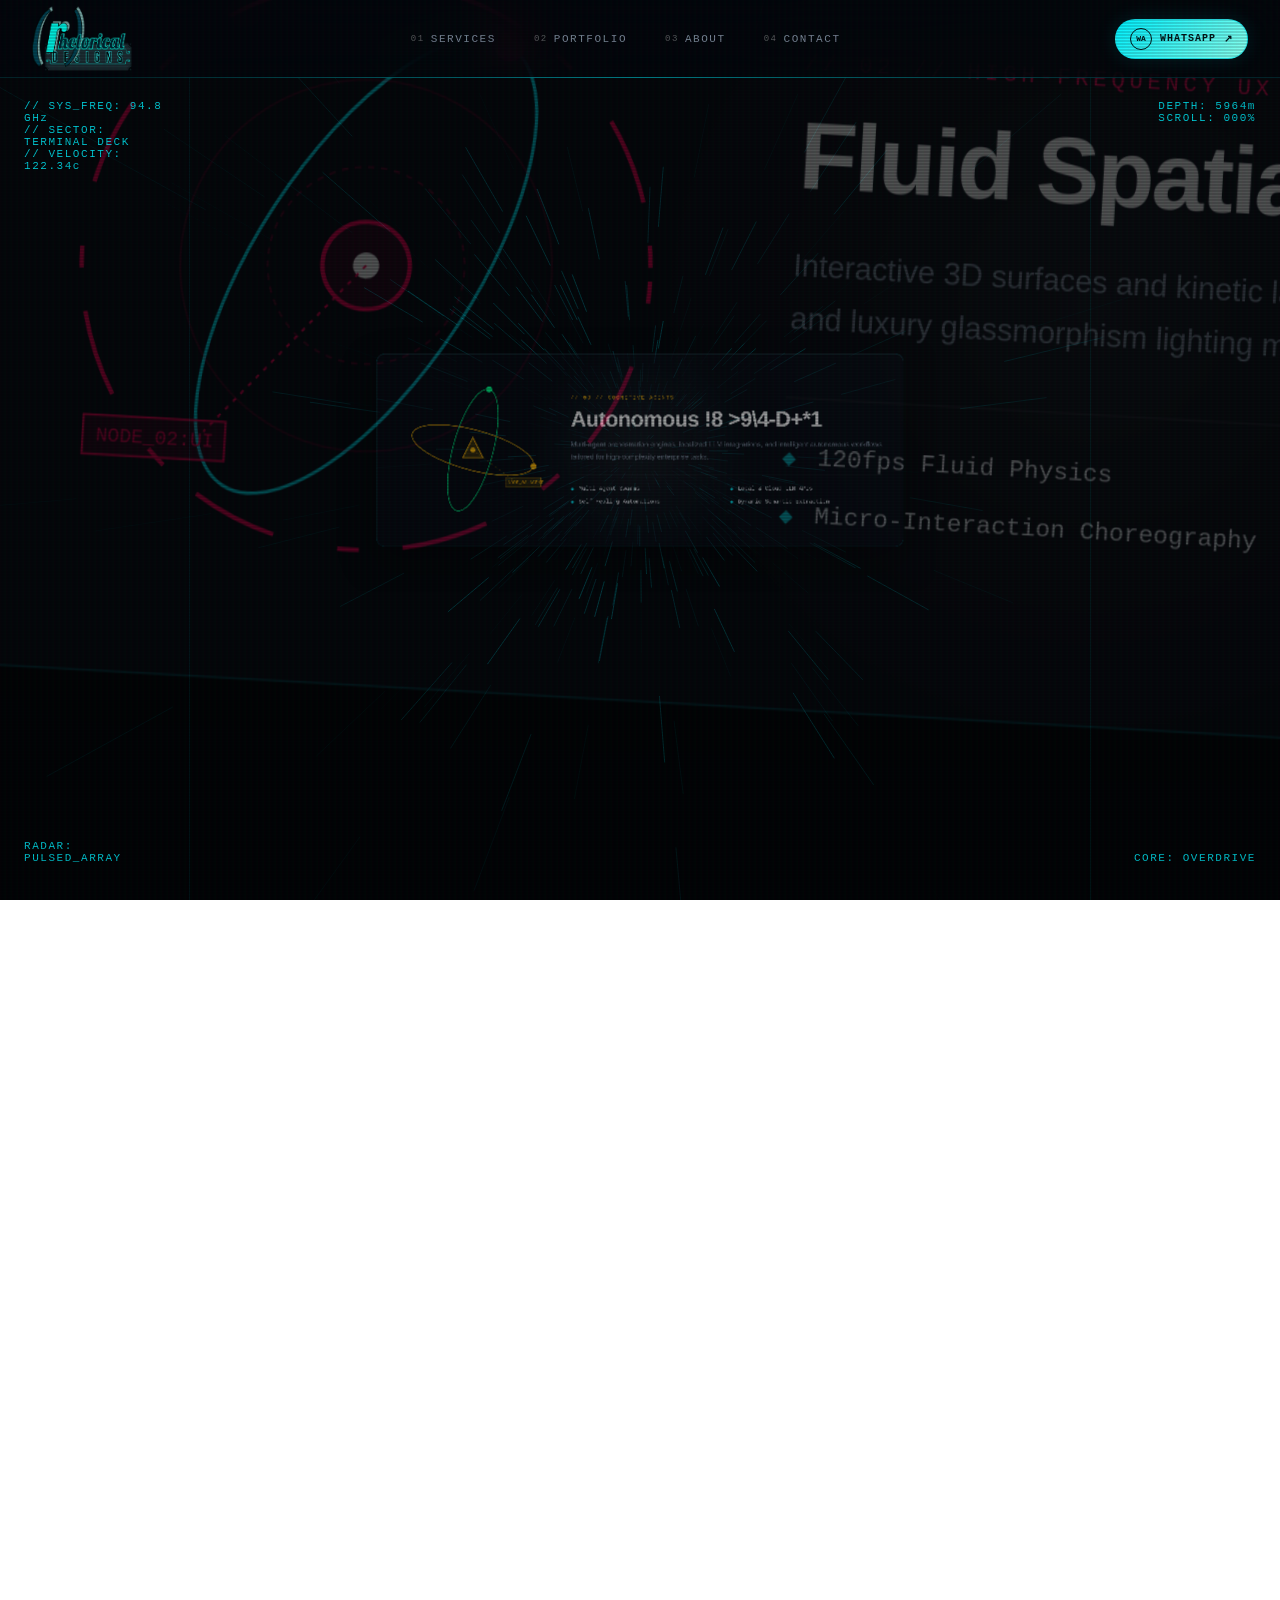
==== index.html @ ebaabe8a "Add files via upload" ====
<!DOCTYPE html>
<html lang="en">
<head>
  <meta charset="UTF-8">
  <meta name="viewport" content="width=device-width, initial-scale=1.0">
  <title>RHETORICAL DESIGNS // WEB DESIGN & DEVELOPMENT</title>
  <style>
    :root {
      --bg-light: #ffffff;
      --bg-dark: #020307;
      --card-bg: rgba(6, 9, 18, 0.78);
      --border-sheen: rgba(0, 240, 255, 0.25);
      --accent-cyan: #00f0ff;
      --accent-amber: #ffb703;
      --accent-magenta: #ff0055;
      --accent-green: #00ff88;
      --accent-gold: #e5c07b;
      --accent-teal: #00e5c9;
      --accent-orange: #ff7700;
      --text-main: #f3f6fc;
      --text-muted: #7e8c9f;
      --font-mono: "SFMono-Regular", Consolas, "Liberation Mono", Menlo, monospace;
      --font-sans: -apple-system, BlinkMacSystemFont, "Segoe UI", Roboto, sans-serif;
    }

    * {
      box-sizing: border-box;
      margin: 0;
      padding: 0;
      cursor: none;
    }

    body {
      background-color: var(--bg-light);
      color: var(--text-main);
      font-family: var(--font-sans);
      overflow-x: hidden;
      height: 1600vh;
    }

    /* Ambient Luxury CRT Scanline & Grain Overlay */
    .scanlines {
      position: fixed;
      inset: 0;
      background: linear-gradient(rgba(18, 16, 16, 0) 50%, rgba(0, 0, 0, 0.25) 50%), linear-gradient(90deg, rgba(255, 0, 0, 0.03), rgba(0, 255, 0, 0.01), rgba(0, 255, 0, 0.03));
      background-size: 100% 3px, 6px 100%;
      pointer-events: none;
      z-index: 999;
      opacity: 0.6;
    }

    /* Interactive Luxury HUD Cursor */
    #cursor-reticle {
      position: fixed;
      top: 0;
      left: 0;
      width: 36px;
      height: 36px;
      border: 1px solid var(--accent-cyan);
      border-radius: 50%;
      pointer-events: none;
      z-index: 10000;
      transform: translate(-50%, -50%);
      transition: width 0.2s, height 0.2s, border-color 0.2s, opacity 0.3s, background-color 0.2s;
      mix-blend-mode: difference;
      display: flex;
      align-items: center;
      justify-content: center;
      opacity: 0;
    }

    #cursor-reticle.active { opacity: 1; }
    #cursor-reticle.hover-link {
      width: 52px;
      height: 52px;
      border-color: var(--accent-teal);
      background-color: rgba(0, 240, 255, 0.12);
    }

    #cursor-dot {
      width: 4px;
      height: 4px;
      background: #fff;
      border-radius: 50%;
    }

    #cursor-coords {
      position: absolute;
      left: 45px;
      top: -5px;
      font-family: var(--font-mono);
      font-size: 9px;
      letter-spacing: 0.1em;
      color: var(--accent-cyan);
      white-space: nowrap;
    }

    /* ====================================================
       PERSISTENT TOP LUXURY MENU BAR
       ==================================================== */
    .persistent-navbar {
      position: fixed;
      top: 0;
      left: 0;
      width: 100%;
      height: 64px;
      padding: 0 32px;
      display: flex;
      align-items: center;
      justify-content: space-between;
      z-index: 950;
      background: rgba(4, 7, 14, 0.7);
      backdrop-filter: blur(20px);
      -webkit-backdrop-filter: blur(20px);
      border-bottom: 1px solid rgba(0, 240, 255, 0.15);
      transition: background 0.4s, border-color 0.4s;
    }

    .persistent-navbar::before {
      content: "";
      position: absolute;
      bottom: -1px;
      left: 10%;
      right: 10%;
      height: 1px;
      background: linear-gradient(90deg, transparent, rgba(0, 240, 255, 0.5), transparent);
    }

    /* Nav Brand / Logo */
    .nav-left {
      display: flex;
      align-items: center;
      gap: 16px;
    }

    .nav-logo {
      display: flex;
      align-items: center;
      gap: 8px;
      text-decoration: none;
      color: #fff;
      font-family: var(--font-mono);
      font-size: 13px;
      font-weight: 800;
      letter-spacing: 0.15em;
    }

    .nav-logo-icon {
      color: var(--accent-cyan);
      font-size: 15px;
    }

    .nav-status-badge {
      font-family: var(--font-mono);
      font-size: 10px;
      color: var(--accent-green);
      letter-spacing: 0.12em;
      padding: 3px 8px;
      background: rgba(0, 255, 136, 0.08);
      border: 1px solid rgba(0, 255, 136, 0.25);
      border-radius: 4px;
    }

    /* Nav Center Links */
    .nav-center {
      display: flex;
      align-items: center;
      gap: 8px;
    }

    .nav-link {
      text-decoration: none;
      font-family: var(--font-mono);
      font-size: 11px;
      letter-spacing: 0.14em;
      color: var(--text-muted);
      padding: 6px 14px;
      border-radius: 20px;
      border: 1px solid transparent;
      transition: all 0.25s ease;
      display: flex;
      align-items: center;
      gap: 6px;
      cursor: pointer !important;
    }

    .nav-link span {
      font-size: 9px;
      color: rgba(255, 255, 255, 0.35);
      transition: color 0.25s;
    }

    .nav-link:hover {
      color: #fff;
      border-color: rgba(0, 240, 255, 0.3);
      background: rgba(0, 240, 255, 0.06);
      box-shadow: 0 0 15px rgba(0, 240, 255, 0.15);
    }

    .nav-link:hover span {
      color: var(--accent-cyan);
    }

    /* Special Nav Highlights */
    .nav-link-teal {
      color: var(--accent-teal);
      border-color: rgba(0, 229, 201, 0.25);
      background: rgba(0, 229, 201, 0.05);
    }

    .nav-link-teal:hover {
      color: #fff;
      border-color: var(--accent-teal);
      background: rgba(0, 229, 201, 0.15);
      box-shadow: 0 0 15px rgba(0, 229, 201, 0.3);
    }

    .nav-link-orange {
      color: var(--accent-orange);
      border-color: rgba(255, 119, 0, 0.25);
      background: rgba(255, 119, 0, 0.05);
    }

    .nav-link-orange:hover {
      color: #fff;
      border-color: var(--accent-orange);
      background: rgba(255, 119, 0, 0.15);
      box-shadow: 0 0 15px rgba(255, 119, 0, 0.3);
    }

    /* Nav Right (Header Actions) */
    .nav-right {
      display: flex;
      align-items: center;
      gap: 16px;
    }

    /* Fixed Telemetry HUD Readout Bars */
    .telemetry-bar {
      position: fixed;
      top: 64px; /* Sits cleanly below persistent header */
      bottom: 0;
      width: 190px;
      padding: 36px 24px;
      display: flex;
      flex-direction: column;
      justify-content: space-between;
      font-family: var(--font-mono);
      font-size: 11px;
      color: var(--accent-cyan);
      letter-spacing: 0.14em;
      pointer-events: none;
      z-index: 900;
      opacity: 0;
      transition: opacity 0.8s cubic-bezier(0.16, 1, 0.3, 1);
    }

    .telemetry-bar.visible { opacity: 0.85; }
    .telemetry-left { left: 0; border-right: 1px solid rgba(0, 240, 255, 0.08); }
    .telemetry-right { right: 0; border-left: 1px solid rgba(0, 240, 255, 0.08); text-align: right; }

    /* 3D Perspective Viewport */
    .viewport {
      position: fixed;
      top: 0;
      left: 0;
      width: 100vw;
      height: 100vh;
      perspective: 1100px;
      overflow: hidden;
    }

    #bg-canvas {
      position: absolute;
      inset: 0;
      width: 100%;
      height: 100%;
      z-index: 0;
      pointer-events: none;
    }

    .scene {
      position: absolute;
      width: 100%;
      height: 100%;
      transform-style: preserve-3d;
      will-change: transform;
      z-index: 1;
    }

    .layer {
      position: absolute;
      top: 50%;
      left: 50%;
      width: 90%;
      max-width: 1120px;
      backface-visibility: hidden;
      will-change: transform, opacity;
      transition: opacity 0.2s linear;
      transform-style: preserve-3d;
    }

    /* --- LAYER 1: Singularity Intro --- */
    .layer-1-container {
      display: flex;
      flex-direction: column;
      justify-content: center;
      align-items: center;
      text-align: center;
      color: #06080e;
      position: relative;
    }

    .initial-black-dot {
      width: 36px;
      height: 36px;
      background-color: #000000;
      border-radius: 50%;
      will-change: transform;
      pointer-events: none;
      margin: 28px 0;
      box-shadow: 0 0 35px rgba(0, 0, 0, 0.35);
    }

    .scroll-hint {
      font-family: var(--font-mono);
      font-size: 11px;
      letter-spacing: 0.2em;
      color: #666;
      text-transform: uppercase;
      animation: pulse-glow 2s infinite;
    }

    @keyframes pulse-glow {
      0%, 100% { opacity: 0.4; transform: translateY(0); }
      50% { opacity: 1; transform: translateY(4px); }
    }

    /* --- LAYER 2: OPEN CENTERED GLITCH LAYOUT --- */
    .layer-2-center {
      text-align: center;
      display: flex;
      flex-direction: column;
      align-items: center;
      justify-content: center;
      width: 100%;
      max-width: 960px;
      margin: 0 auto;
      position: relative;
    }

    .layer-2-center .service-meta {
      font-weight: 800;
      letter-spacing: 0.25em;
      margin-bottom: 18px;
    }

    .glitch-heading {
      position: relative;
      font-size: clamp(38px, 6.2vw, 84px);
      font-weight: 900;
      line-height: 1.05;
      letter-spacing: -0.03em;
      color: #ffffff;
      text-transform: uppercase;
      margin-bottom: 22px;
      display: inline-block;
      text-shadow: 0 0 30px rgba(255, 0, 85, 0.5);
    }

    .glitch-heading::before,
    .glitch-heading::after {
      content: attr(data-text);
      position: absolute;
      top: 0;
      left: 0;
      width: 100%;
      height: 100%;
      clip-path: polygon(0 0, 100% 0, 100% 100%, 0 100%);
      pointer-events: none;
    }

    .glitch-heading::before {
      left: 2px;
      text-shadow: -2px 0 var(--accent-magenta);
      animation: glitch-anim-1 2.2s infinite linear alternate-reverse;
      opacity: 0.9;
    }

    .glitch-heading::after {
      left: -2px;
      text-shadow: 2px 0 var(--accent-cyan);
      animation: glitch-anim-2 2.8s infinite linear alternate-reverse;
      opacity: 0.9;
    }

    @keyframes glitch-anim-1 {
      0% { clip-path: inset(20% 0 60% 0); transform: translate(-3px, -1px); }
      10% { clip-path: inset(80% 0 5% 0); transform: translate(3px, 1px); }
      20% { clip-path: inset(10% 0 70% 0); transform: translate(-2px, 2px); }
      30% { clip-path: inset(50% 0 20% 0); transform: translate(1px, -2px); }
      40% { clip-path: inset(15% 0 60% 0); transform: translate(-3px, 1px); }
      50% { clip-path: inset(70% 0 10% 0); transform: translate(3px, -1px); }
      60% { clip-path: inset(30% 0 45% 0); transform: translate(-1px, 2px); }
      70% { clip-path: inset(5% 0 85% 0); transform: translate(2px, -2px); }
      80% { clip-path: inset(65% 0 15% 0); transform: translate(-2px, 1px); }
      90% { clip-path: inset(40% 0 35% 0); transform: translate(1px, -1px); }
      100% { clip-path: inset(25% 0 55% 0); transform: translate(0, 0); }
    }

    @keyframes glitch-anim-2 {
      0% { clip-path: inset(15% 0 65% 0); transform: translate(3px, 1px); }
      10% { clip-path: inset(45% 0 30% 0); transform: translate(-3px, -1px); }
      20% { clip-path: inset(75% 0 10% 0); transform: translate(2px, -2px); }
      30% { clip-path: inset(10% 0 80% 0); transform: translate(-1px, 2px); }
      40% { clip-path: inset(60% 0 25% 0); transform: translate(3px, -1px); }
      50% { clip-path: inset(35% 0 40% 0); transform: translate(-2px, 1px); }
      60% { clip-path: inset(80% 0 5% 0); transform: translate(1px, -2px); }
      70% { clip-path: inset(20% 0 60% 0); transform: translate(-3px, 2px); }
      80% { clip-path: inset(50% 0 20% 0); transform: translate(2px, -1px); }
      90% { clip-path: inset(5% 0 75% 0); transform: translate(-1px, 1px); }
      100% { clip-path: inset(30% 0 50% 0); transform: translate(0, 0); }
    }

    .layer-2-center .service-desc {
      font-size: 18px;
      line-height: 1.7;
      max-width: 660px;
      margin: 0 auto;
      color: #b0c0d8;
    }

    /* --- Standard 3D Specular Interactive Cards --- */
    .card-box, .horizon-wrapper {
      background: var(--card-bg);
      border: 1px solid var(--border-sheen);
      border-radius: 18px;
      backdrop-filter: blur(24px);
      box-shadow: 0 30px 80px rgba(0, 0, 0, 0.85), inset 0 1px 1px rgba(255, 255, 255, 0.15);
      position: relative;
      overflow: hidden;
      transform-style: preserve-3d;
      transition: transform 0.15s ease-out, border-color 0.3s;
    }

    .card-box {
      padding: 44px;
      display: grid;
      grid-template-columns: 320px 1fr;
      gap: 48px;
      align-items: center;
    }

    .specular-sheen {
      position: absolute;
      inset: 0;
      pointer-events: none;
      background: radial-gradient(circle 350px at var(--mouse-x, 50%) var(--mouse-y, 50%), rgba(255, 255, 255, 0.08), transparent 70%);
      opacity: 0.9;
    }

    .card-box::before {
      content: "";
      position: absolute;
      top: -1px; left: 50px; right: 50px; height: 1px;
      background: linear-gradient(90deg, transparent, var(--accent-cyan), transparent);
    }

    .service-meta {
      font-family: var(--font-mono);
      font-size: 11px;
      color: var(--accent-cyan);
      letter-spacing: 0.2em;
      text-transform: uppercase;
      margin-bottom: 14px;
      display: flex;
      align-items: center;
      gap: 8px;
    }

    .service-title {
      font-size: clamp(28px, 4.2vw, 46px);
      font-weight: 800;
      line-height: 1.1;
      letter-spacing: -0.025em;
      margin-bottom: 16px;
      color: #fff;
    }

    .service-desc {
      font-size: 15px;
      line-height: 1.7;
      color: var(--text-muted);
      margin-bottom: 26px;
    }

    .feature-list {
      display: grid;
      grid-template-columns: repeat(2, 1fr);
      gap: 14px;
      margin-top: 18px;
      padding-top: 22px;
      border-top: 1px solid rgba(255, 255, 255, 0.08);
    }

    .feature-item {
      font-family: var(--font-mono);
      font-size: 12px;
      color: var(--text-main);
      display: flex;
      align-items: center;
      gap: 10px;
    }

    .feature-item::before {
      content: "◆";
      color: var(--accent-cyan);
      font-size: 9px;
    }

    .horizon-wrapper {
      padding: 50px;
      display: flex;
      flex-direction: column;
      gap: 24px;
      text-align: center;
    }

    .horizon-bar-line {
      border-top: 1px solid rgba(255, 255, 255, 0.08);
      border-bottom: 1px solid rgba(255, 255, 255, 0.08);
      padding: 14px 0;
      display: flex;
      justify-content: space-between;
      font-family: var(--font-mono);
      font-size: 11px;
      color: var(--text-muted);
      letter-spacing: 0.14em;
    }

    /* --- LAYER 8: INTERACTIVE MENU DIRECTORY DECK --- */
    .menu-deck {
      display: flex;
      flex-direction: column;
      gap: 24px;
      width: 100%;
      position: relative;
    }

    .menu-deck-header {
      display: flex;
      justify-content: space-between;
      align-items: center;
      padding-bottom: 16px;
      border-bottom: 1px solid rgba(0, 240, 255, 0.15);
      font-family: var(--font-mono);
      font-size: 12px;
      letter-spacing: 0.2em;
    }

    .menu-grid-standard {
      display: grid;
      grid-template-columns: repeat(4, minmax(0, 1fr));
      gap: 20px;
    }

    .home-footer {
      border-top: 1px solid rgba(0, 240, 255, 0.18);
      padding-top: 22px;
      display: grid;
      grid-template-columns: 1fr 1.5fr 1fr;
      gap: 20px;
      align-items: center;
      font-family: var(--font-mono);
      font-size: 10px;
      letter-spacing: 0.1em;
      color: var(--text-muted);
    }

    .home-footer-brand { color: #fff; font-weight: 700; }
    .home-footer-links { display: flex; flex-wrap: wrap; justify-content: center; gap: 14px; }
    .home-footer a { color: var(--accent-cyan); text-decoration: none; }
    .home-footer a:hover { color: #fff; }
    .home-footer-contact { text-align: right; line-height: 1.8; }

    .menu-card {
      text-decoration: none;
      display: flex;
      flex-direction: column;
      justify-content: space-between;
      padding: 28px 24px;
      border-radius: 14px;
      position: relative;
      overflow: hidden;
      backdrop-filter: blur(20px);
      transition: all 0.28s cubic-bezier(0.16, 1, 0.3, 1);
      cursor: pointer !important;
    }

    .menu-card-normal {
      background: rgba(8, 12, 22, 0.85);
      border: 1px solid rgba(0, 240, 255, 0.2);
      box-shadow: 0 12px 35px rgba(0, 0, 0, 0.6), inset 0 0 15px rgba(0, 240, 255, 0.03);
    }

    .menu-card-normal:hover {
      border-color: var(--accent-cyan);
      box-shadow: 0 16px 45px rgba(0, 240, 255, 0.25), inset 0 0 25px rgba(0, 240, 255, 0.1);
      transform: translateY(-5px);
    }

    .menu-card-normal:hover .menu-title {
      color: var(--accent-cyan);
      text-shadow: 0 0 16px var(--accent-cyan);
    }

    .menu-top-meta {
      display: flex;
      justify-content: space-between;
      align-items: center;
      margin-bottom: 20px;
      font-family: var(--font-mono);
      font-size: 10px;
      letter-spacing: 0.16em;
      color: var(--text-muted);
    }

    .menu-title {
      font-size: clamp(22px, 2.5vw, 30px);
      font-weight: 800;
      letter-spacing: -0.02em;
      color: #ffffff;
      margin-bottom: 8px;
      transition: color 0.25s, text-shadow 0.25s;
    }

    .menu-desc {
      font-size: 13px;
      line-height: 1.5;
      color: var(--text-muted);
      margin-bottom: 18px;
    }

    .menu-footer {
      display: flex;
      justify-content: space-between;
      align-items: center;
      font-family: var(--font-mono);
      font-size: 11px;
      letter-spacing: 0.12em;
      padding-top: 14px;
      border-top: 1px solid rgba(255, 255, 255, 0.08);
    }

    .menu-arrow {
      font-size: 16px;
      transition: transform 0.25s ease;
    }

    .menu-card:hover .menu-arrow { transform: translateX(5px); }

    /* ----------------------------------------------------
       ANIMATED TELEMETRY VECTOR HUDS
       ---------------------------------------------------- */
    .hud-container {
      width: 100%;
      aspect-ratio: 1;
      position: relative;
      display: flex;
      justify-content: center;
      align-items: center;
    }

    .hud-svg { width: 100%; height: 100%; overflow: visible; }

    @keyframes orbit-spin-cw { 0% { transform: rotate(0deg); } 100% { transform: rotate(360deg); } }
    @keyframes orbit-spin-ccw { 0% { transform: rotate(0deg); } 100% { transform: rotate(-360deg); } }
    @keyframes core-pulse { 0%, 100% { transform: scale(1); opacity: 0.85; } 50% { transform: scale(1.15); opacity: 1; } }
    @keyframes signal-ping { 0% { r: 12px; opacity: 1; } 100% { r: 130px; opacity: 0; } }

    .orbit-cw { animation: orbit-spin-cw 24s linear infinite; transform-origin: 150px 150px; }
    .orbit-cw-fast { animation: orbit-spin-cw 10s linear infinite; transform-origin: 150px 150px; }
    .orbit-ccw { animation: orbit-spin-ccw 32s linear infinite; transform-origin: 150px 150px; }
    .pulse-node { animation: core-pulse 2.5s ease-in-out infinite; transform-origin: 150px 150px; }
    .ping-wave { animation: signal-ping 3s cubic-bezier(0, 0.2, 0.8, 1) infinite; transform-origin: 150px 150px; }

    @media (max-width: 960px) {
      .persistent-navbar { height: auto; min-height: 64px; padding: 10px 16px; flex-wrap: wrap; gap: 8px; }
      .nav-center { display: flex; order: 3; flex: 1 0 100%; justify-content: center; flex-wrap: wrap; gap: 2px; }
      .nav-link { padding: 5px 8px; }
      .nav-status-badge { display: none; }
      .card-box { grid-template-columns: 1fr; gap: 24px; padding: 28px; }
      .hud-container { max-width: 220px; margin: 0 auto; }
      .telemetry-bar { display: none; }
      .feature-list { grid-template-columns: 1fr; }
      .menu-grid-standard { grid-template-columns: repeat(2, minmax(0, 1fr)); }
      .home-footer { grid-template-columns: 1fr; text-align: center; }
      .home-footer-links { justify-content: center; }
      .home-footer-contact { text-align: center; }
      .nav-right { display: none; }
      #cursor-reticle { display: none; }
      * { cursor: auto; }
    }
    @media (max-width: 640px) {
      .menu-grid-standard { grid-template-columns: 1fr; }
      .home-footer-links {
        flex-wrap: nowrap;
        gap: 6px;
        font-size: 8px;
        letter-spacing: 0.06em;
        white-space: nowrap;
      }
    }
  </style>
  <link rel="stylesheet" href="site-header.css">
  <script src="site-header.js" defer></script>
</head>
<body>

  <div class="scanlines"></div>

  <!-- Persistent Luxury Aerospace Top Menu Bar -->
  <header class="persistent-navbar" id="top-navbar">
    <div class="nav-left">
      <a href="index.html" class="nav-logo">
        <img class="nav-logo-image" src="rhetorical-designs-logo.png" alt="Rhetorical Designs">
      </a>
    </div>

    <button class="mobile-menu-toggle" type="button" data-mobile-menu-toggle aria-controls="primary-navigation" aria-expanded="false" aria-label="Open navigation menu">
      <span></span>
      <span></span>
      <span></span>
    </button>

    <nav class="nav-center" id="primary-navigation" aria-label="Main navigation">
      <a href="services.html" class="nav-link"><span>01</span>SERVICES</a>
      <a href="portfolio.html" class="nav-link"><span>02</span>PORTFOLIO</a>
      <a href="about.html" class="nav-link"><span>03</span>ABOUT</a>
      <a href="contact.html" class="nav-link"><span>04</span>CONTACT</a>
    </nav>

    <div class="nav-right">
      <a class="whatsapp-cta" href="https://wa.me/27632280179" aria-label="Chat with Rhetorical Designs on WhatsApp">
        <span class="whatsapp-cta-mark" aria-hidden="true">WA</span>
        <span>WHATSAPP</span>
        <span aria-hidden="true">↗</span>
      </a>
    </div>
  </header>

  <!-- Interactive Precision Cursor -->
  <div id="cursor-reticle">
    <div id="cursor-dot"></div>
    <div id="cursor-coords">X:0000 Y:0000</div>
  </div>

  <!-- Telemetry HUD Sidebars -->
  <div class="telemetry-bar telemetry-left" id="telemetry-left">
    <div>// SYS_FREQ: 94.8 GHz</div>
    <div>// SECTOR: TERMINAL DECK</div>
    <div id="warp-factor">// VELOCITY: 0.00c</div>
    <div style="margin-top: auto;">RADAR: PULSED_ARRAY</div>
  </div>

  <div class="telemetry-bar telemetry-right" id="telemetry-right">
    <div id="depth-readout">DEPTH: 0000m</div>
    <div id="scroll-pct">SCROLL: 000%</div>
    <div style="margin-top: auto;" id="core-status">CORE: INERT</div>
  </div>

  <div class="viewport">
    <canvas id="bg-canvas"></canvas>

    <div class="scene" id="scene">

      <!-- LAYER 1 (Z = 0): Singularity Intro -->
      <div class="layer" data-z="0" data-veer-x="-700" data-veer-y="-300" data-veer-r="-10">
        <div class="layer-1-container">
          <span class="service-meta" style="color: var(--accent-gold);">// DIGITAL DESIGN & WEB DEVELOPMENT</span>
          <h1 class="service-title decrypt-title" style="color:#0a0d14; font-size: clamp(34px, 5.5vw, 68px);">
            RHETORICAL DESIGNS
          </h1>
          <p style="max-width: 580px; font-size: 17px; font-weight: 500; line-height: 1.6; color: #2d3748;">
            Websites and digital experiences designed to make ambitious ideas clear, useful, and memorable.
          </p>
          <div class="initial-black-dot" id="dot"></div>
          <div class="scroll-hint">[ SCROLL DOWN TO INITIALIZE WARP ]</div>
        </div>
      </div>

      <!-- LAYER 2 (Z = -1800): Open Centered Glitch Layout -->
      <div class="layer" data-z="-1800" data-veer-x="750" data-veer-y="300" data-veer-r="8">
        <div class="layer-2-center">
          <span class="service-meta" style="color: var(--accent-magenta);">// LAYER 02 // CONTAINMENT DISSOLUTION</span>
          <h2 class="glitch-heading decrypt-title" data-text="EVENT HORIZON BREACHED">
            EVENT HORIZON BREACHED
          </h2>
          <p class="service-desc">
            Containment failsafe destroyed. Local space-time has sheared into deep-space vector corridors. Telemetry arrays online.
          </p>
        </div>
      </div>

      <!-- LAYER 3 (Z = -3600): Service 01 -->
      <div class="layer" data-z="-3600" data-veer-x="-950" data-veer-y="350" data-veer-r="-14">
        <div class="card-box card-tilt">
          <div class="specular-sheen"></div>
          <div class="hud-container">
            <svg class="hud-svg" viewBox="0 0 300 300">
              <circle class="ping-wave" cx="150" cy="150" r="20" fill="none" stroke="var(--accent-cyan)" stroke-width="1.5"/>
              <circle cx="150" cy="150" r="130" fill="none" stroke="rgba(0, 240, 255, 0.12)" stroke-width="1"/>
              <circle cx="150" cy="150" r="95" fill="none" stroke="rgba(0, 240, 255, 0.18)" stroke-width="1" stroke-dasharray="4 6"/>
              
              <g class="orbit-cw">
                <ellipse cx="150" cy="150" rx="125" ry="45" fill="none" stroke="var(--accent-cyan)" stroke-width="1.5" transform="rotate(-30 150 150)"/>
                <g transform="rotate(-30 150 150)">
                  <circle cx="275" cy="150" r="6" fill="var(--accent-cyan)"/>
                  <circle cx="275" cy="150" r="12" fill="none" stroke="var(--accent-cyan)" stroke-width="1"/>
                </g>
              </g>

              <g class="orbit-ccw">
                <ellipse cx="150" cy="150" rx="115" ry="35" fill="none" stroke="rgba(255, 183, 3, 0.4)" stroke-width="1" stroke-dasharray="8 8" transform="rotate(45 150 150)"/>
                <g transform="rotate(45 150 150)">
                  <circle cx="35" cy="150" r="5" fill="var(--accent-amber)"/>
                </g>
              </g>

              <g class="pulse-node">
                <circle cx="150" cy="150" r="26" fill="rgba(0, 240, 255, 0.08)" stroke="var(--accent-cyan)" stroke-width="1.5"/>
                <circle cx="150" cy="150" r="10" fill="var(--accent-cyan)"/>
              </g>

              <line x1="150" y1="150" x2="220" y2="80" stroke="var(--accent-cyan)" stroke-width="1" stroke-dasharray="2 3"/>
              <rect x="210" y="65" width="65" height="18" fill="rgba(0, 240, 255, 0.15)" stroke="var(--accent-cyan)" stroke-width="1"/>
              <text x="216" y="77" fill="var(--accent-cyan)" font-family="monospace" font-size="9">NODE_01:WEB</text>
            </svg>
          </div>

          <div>
            <span class="service-meta">// 01 // BESPOKE ARCHITECTURE</span>
            <h2 class="service-title decrypt-title">Zero-Bloat Web Systems</h2>
            <p class="service-desc">
              High-velocity, hyper-optimized web engines engineered without monolithic framework drag. Built for max performance, sub-second loads, and cosmic scale.
            </p>
            <div class="feature-list">
              <div class="feature-item">Sub-100ms Core Vitals</div>
              <div class="feature-item">Clean Modular Code</div>
              <div class="feature-item">Custom Frontend Engines</div>
              <div class="feature-item">SEO & Microdata Optimized</div>
            </div>
          </div>
        </div>
      </div>

      <!-- LAYER 4 (Z = -5400): Service 02 -->
      <div class="layer" data-z="-5400" data-veer-x="950" data-veer-y="-300" data-veer-r="14">
        <div class="card-box card-tilt">
          <div class="specular-sheen"></div>
          <div class="hud-container">
            <svg class="hud-svg" viewBox="0 0 300 300">
              <g class="orbit-cw-fast">
                <circle cx="150" cy="150" r="130" fill="none" stroke="var(--accent-magenta)" stroke-width="2" stroke-dasharray="10 30 40 20"/>
              </g>

              <g class="orbit-ccw">
                <ellipse cx="150" cy="150" rx="120" ry="50" fill="none" stroke="var(--accent-cyan)" stroke-width="1.5" transform="rotate(-60 150 150)"/>
                <g transform="rotate(-60 150 150)">
                  <circle cx="270" cy="150" r="7" fill="var(--accent-magenta)"/>
                </g>
              </g>

              <circle cx="150" cy="150" r="85" fill="none" stroke="rgba(255, 0, 85, 0.2)" stroke-width="1"/>
              <circle cx="150" cy="150" r="45" fill="none" stroke="rgba(255, 0, 85, 0.3)" stroke-width="1" stroke-dasharray="3 3"/>

              <g class="pulse-node">
                <circle cx="150" cy="150" r="20" fill="rgba(255, 0, 85, 0.15)" stroke="var(--accent-magenta)" stroke-width="2"/>
                <circle cx="150" cy="150" r="6" fill="#fff"/>
              </g>

              <line x1="150" y1="150" x2="80" y2="230" stroke="var(--accent-magenta)" stroke-width="1" stroke-dasharray="2 3"/>
              <rect x="25" y="225" width="65" height="18" fill="rgba(255, 0, 85, 0.15)" stroke="var(--accent-magenta)" stroke-width="1"/>
              <text x="31" y="237" fill="var(--accent-magenta)" font-family="monospace" font-size="9">NODE_02:UI</text>
            </svg>
          </div>

          <div>
            <span class="service-meta" style="color: var(--accent-magenta);">// 02 // HIGH-FREQUENCY UX</span>
            <h2 class="service-title decrypt-title">Fluid Spatial Interfaces</h2>
            <p class="service-desc">
              Interactive 3D surfaces and kinetic layouts engineered with 120fps physics, GPU matrix transforms, and luxury glassmorphism lighting models.
            </p>
            <div class="feature-list">
              <div class="feature-item">120fps Fluid Physics</div>
              <div class="feature-item">Spatial Canvas FX</div>
              <div class="feature-item">Micro-Interaction Choreography</div>
              <div class="feature-item">Adaptive Dynamic HUDs</div>
            </div>
          </div>
        </div>
      </div>

      <!-- LAYER 5 (Z = -7200): Service 03 -->
      <div class="layer" data-z="-7200" data-veer-x="-900" data-veer-y="320" data-veer-r="-12">
        <div class="card-box card-tilt">
          <div class="specular-sheen"></div>
          <div class="hud-container">
            <svg class="hud-svg" viewBox="0 0 300 300">
              <g class="orbit-cw">
                <ellipse cx="150" cy="150" rx="125" ry="40" fill="none" stroke="var(--accent-amber)" stroke-width="1.5" transform="rotate(15 150 150)"/>
                <g transform="rotate(15 150 150)">
                  <circle cx="275" cy="150" r="6" fill="var(--accent-amber)"/>
                </g>
              </g>

              <g class="orbit-ccw">
                <ellipse cx="150" cy="150" rx="125" ry="40" fill="none" stroke="var(--accent-green)" stroke-width="1.5" transform="rotate(-75 150 150)"/>
                <g transform="rotate(-75 150 150)">
                  <circle cx="275" cy="150" r="6" fill="var(--accent-green)"/>
                </g>
              </g>

              <g class="pulse-node">
                <polygon points="150,125 170,165 130,165" fill="rgba(255, 183, 3, 0.2)" stroke="var(--accent-amber)" stroke-width="2"/>
                <circle cx="150" cy="150" r="5" fill="var(--accent-amber)"/>
              </g>

              <line x1="150" y1="150" x2="230" y2="210" stroke="var(--accent-amber)" stroke-width="1" stroke-dasharray="2 3"/>
              <rect x="215" y="205" width="70" height="18" fill="rgba(255, 183, 3, 0.15)" stroke="var(--accent-amber)" stroke-width="1"/>
              <text x="220" y="217" fill="var(--accent-amber)" font-family="monospace" font-size="9">NODE_03:AGENT</text>
            </svg>
          </div>

          <div>
            <span class="service-meta" style="color: var(--accent-amber);">// 03 // COGNITIVE AGENTS</span>
            <h2 class="service-title decrypt-title">Autonomous AI Pipelines</h2>
            <p class="service-desc">
              Multi-agent orchestration engines, localized LLM integrations, and intelligent autonomous workflows tailored for high-complexity enterprise tasks.
            </p>
            <div class="feature-list">
              <div class="feature-item">Multi-Agent Swarms</div>
              <div class="feature-item">Local & Cloud LLM APIs</div>
              <div class="feature-item">Self-Healing Automations</div>
              <div class="feature-item">Dynamic Semantic Extraction</div>
            </div>
          </div>
        </div>
      </div>

      <!-- LAYER 6 (Z = -9000): Service 04 -->
      <div class="layer" data-z="-9000" data-veer-x="900" data-veer-y="300" data-veer-r="12">
        <div class="card-box card-tilt">
          <div class="specular-sheen"></div>
          <div class="hud-container">
            <svg class="hud-svg" viewBox="0 0 300 300">
              <g class="orbit-cw-fast">
                <circle cx="150" cy="150" r="135" fill="none" stroke="var(--accent-green)" stroke-width="1.5" stroke-dasharray="20 10 5 10"/>
                <circle cx="285" cy="150" r="5" fill="var(--accent-green)"/>
              </g>

              <g class="orbit-ccw">
                <ellipse cx="150" cy="150" rx="100" ry="100" fill="none" stroke="rgba(0, 255, 136, 0.25)" stroke-width="1"/>
                <circle cx="150" cy="50" r="6" fill="var(--accent-green)"/>
              </g>

              <g class="pulse-node">
                <rect x="130" y="130" width="40" height="40" fill="rgba(0, 255, 136, 0.12)" stroke="var(--accent-green)" stroke-width="2"/>
                <circle cx="150" cy="150" r="6" fill="var(--accent-green)"/>
              </g>

              <line x1="150" y1="150" x2="70" y2="80" stroke="var(--accent-green)" stroke-width="1" stroke-dasharray="2 3"/>
              <rect x="15" y="65" width="70" height="18" fill="rgba(0, 255, 136, 0.15)" stroke="var(--accent-green)" stroke-width="1"/>
              <text x="21" y="77" fill="var(--accent-green)" font-family="monospace" font-size="9">NODE_04:INFRA</text>
            </svg>
          </div>

          <div>
            <span class="service-meta" style="color: var(--accent-green);">// 04 // CLOUD ORCHESTRATION</span>
            <h2 class="service-title decrypt-title">Hardened Infrastructure</h2>
            <p class="service-desc">
              High-throughput virtual cloud topologies, SSH reverse tunneling, and edge-distributed infrastructure engineered to host high-uptime AI swarms.
            </p>
            <div class="feature-list">
              <div class="feature-item">Hardened Cloud Hubs</div>
              <div class="feature-item">Secure Reverse Proxies</div>
              <div class="feature-item">Continuous Deployment</div>
              <div class="feature-item">Sub-10ms Global Routing</div>
            </div>
          </div>
        </div>
      </div>

      <!-- LAYER 7 (Z = -10800): Command Console Dock -->
      <div class="layer" data-z="-10800" data-veer-x="0" data-veer-y="-600" data-veer-r="0">
        <div class="horizon-wrapper card-tilt">
          <div class="specular-sheen"></div>
          <div class="horizon-bar-line">
            <span>[ LAYER 07 // QUANTUM TERMINAL ]</span>
            <span style="color: var(--accent-green);">STABILIZATION CONFIRMED</span>
          </div>
          <h1 class="service-title decrypt-title" style="font-size: clamp(34px, 5.5vw, 68px);">
            GRAVITY WELL SECURED
          </h1>
          <p class="service-desc" style="max-width: 680px; margin: 0 auto;">
            You have navigated the deep telemetry matrix. Continue scrolling to engage the primary command navigation terminal.
          </p>
          <div class="horizon-bar-line" style="justify-content: center; margin-top: 8px;">
            <span style="color: var(--accent-cyan);">▼ SCROLL TO DEPLOY NAVIGATION MATRIX ▼</span>
          </div>
        </div>
      </div>

      <!-- LAYER 8 (Z = -12600): INTERACTIVE MENU DIRECTORY DECK -->
      <div class="layer" data-z="-12600" data-veer-x="0" data-veer-y="0" data-veer-r="0">
        <div class="menu-deck">
          
          <div class="menu-deck-header">
            <span style="color: var(--accent-cyan);">// [ LAYER 08 ] NAVIGATION DIRECTORY</span>
            <span style="color: var(--accent-gold);">SYSTEM STATUS: ONLINE</span>
          </div>

          <div class="menu-grid-standard">
            <a href="services.html" class="menu-card menu-card-normal nav-item">
              <div>
                <div class="menu-top-meta">
                  <span>CAPABILITIES</span>
                  <span style="color: var(--accent-cyan);">[ 01 ]</span>
                </div>
                <h3 class="menu-title">Services</h3>
                <p class="menu-desc">Explore full-stack engineering, spatial interfaces, and agentic solutions.</p>
              </div>
              <div class="menu-footer">
                <span style="color: var(--accent-cyan);">ACCESS SERVICES</span>
                <span class="menu-arrow" style="color: var(--accent-cyan);">→</span>
              </div>
            </a>

            <a href="portfolio.html" class="menu-card menu-card-normal nav-item">
              <div>
                <div class="menu-top-meta">
                  <span>SHOWCASE</span>
                  <span style="color: var(--accent-cyan);">[ 02 ]</span>
                </div>
                <h3 class="menu-title">Portfolio</h3>
                <p class="menu-desc">View selected websites, 3D experiences, digital products, and automation tools.</p>
              </div>
              <div class="menu-footer">
                <span style="color: var(--accent-cyan);">VIEW PORTFOLIO</span>
                <span class="menu-arrow" style="color: var(--accent-cyan);">→</span>
              </div>
            </a>

            <a href="about.html" class="menu-card menu-card-normal nav-item">
              <div>
                <div class="menu-top-meta">
                  <span>MANIFESTO</span>
                  <span style="color: var(--accent-cyan);">[ 03 ]</span>
                </div>
                <h3 class="menu-title">About</h3>
                <p class="menu-desc">Discover the philosophy, engineering discipline, and creative approach.</p>
              </div>
              <div class="menu-footer">
                <span style="color: var(--accent-cyan);">READ ABOUT</span>
                <span class="menu-arrow" style="color: var(--accent-cyan);">→</span>
              </div>
            </a>

            <a href="contact.html" class="menu-card menu-card-normal nav-item">
              <div>
                <div class="menu-top-meta">
                  <span>INQUIRIES</span>
                  <span style="color: var(--accent-cyan);">[ 04 ]</span>
                </div>
                <h3 class="menu-title">Contact</h3>
                <p class="menu-desc">Start a conversation about a project, creative partnership, or next step.</p>
              </div>
              <div class="menu-footer">
                <span style="color: var(--accent-cyan);">GET IN TOUCH</span>
                <span class="menu-arrow" style="color: var(--accent-cyan);">→</span>
              </div>
            </a>
          </div>

          <footer class="home-footer">
            <div class="home-footer-brand">RHETORICAL DESIGNS © 2026</div>
            <nav class="home-footer-links" aria-label="Footer navigation">
              <a href="index.html">HOME</a>
              <a href="services.html">SERVICES</a>
              <a href="portfolio.html">PORTFOLIO</a>
              <a href="about.html">ABOUT</a>
              <a href="contact.html">CONTACT</a>
            </nav>
            <div class="home-footer-contact">DUANE STEFFENS<br>EMAIL <a href="mailto:duanesteffens@gmail.com">duanesteffens@gmail.com</a><br>WHATSAPP <a href="https://wa.me/27632280179">063 228 0179</a></div>
          </footer>

        </div>
      </div>

    </div>
  </div>

  <script>
    /* ==========================================================================
       1. TEXT DECRYPTION SCRAMBLE EFFECT
       ========================================================================== */
    const glyphs = 'ABCDEF0123456789!<>-_\\/[]{}—=+*^?#';
    const decryptElements = document.querySelectorAll('.decrypt-title');

    decryptElements.forEach(el => {
      el.dataset.original = el.innerText.trim();
      el.dataset.scrambled = 'false';
    });

    function scrambleText(element) {
      if (element.dataset.scrambled === 'true') return;
      element.dataset.scrambled = 'true';
      const target = element.dataset.original;
      let iteration = 0;
      clearInterval(element.scrambleInterval);

      element.scrambleInterval = setInterval(() => {
        const current = target.split('').map((char, index) => {
          if (index < iteration) return target[index];
          if (char === ' ') return ' ';
          return glyphs[Math.floor(Math.random() * glyphs.length)];
        }).join('');

        element.innerText = current;
        if (element.hasAttribute('data-text')) {
          element.setAttribute('data-text', current);
        }

        if (iteration >= target.length) {
          clearInterval(element.scrambleInterval);
          if (element.hasAttribute('data-text')) {
            element.setAttribute('data-text', target);
          }
        }
        iteration += 1 / 2;
      }, 25);
    }

    function resetScramble(element) {
      element.dataset.scrambled = 'false';
    }

    /* ==========================================================================
       2. 3D GYROSCOPIC TILT & SPECULAR SHEEN ENGINE
       ========================================================================== */
    const tiltCards = document.querySelectorAll('.card-tilt');
    const reticle = document.getElementById('cursor-reticle');
    const coords = document.getElementById('cursor-coords');
    let mouseX = window.innerWidth / 2;
    let mouseY = window.innerHeight / 2;

    window.addEventListener('mousemove', (e) => {
      mouseX = e.clientX;
      mouseY = e.clientY;

      reticle.classList.add('active');
      reticle.style.transform = `translate(${mouseX}px, ${mouseY}px) translate(-50%, -50%)`;
      coords.innerText = `X:${Math.round(mouseX).toString().padStart(4, '0')} Y:${Math.round(mouseY).toString().padStart(4, '0')}`;

      tiltCards.forEach(card => {
        const rect = card.getBoundingClientRect();
        if (rect.top < window.innerHeight && rect.bottom > 0) {
          const cardX = mouseX - rect.left;
          const cardY = mouseY - rect.top;
          const pctX = (cardX / rect.width) * 100;
          const pctY = (cardY / rect.height) * 100;

          card.style.setProperty('--mouse-x', `${pctX}%`);
          card.style.setProperty('--mouse-y', `${pctY}%`);

          const rotX = ((cardY / rect.height) - 0.5) * -12;
          const rotY = ((cardX / rect.width) - 0.5) * 12;
          card.style.transform = `perspective(1000px) rotateX(${rotX}deg) rotateY(${rotY}deg) scale3d(1.02, 1.02, 1.02)`;
        } else {
          card.style.transform = 'perspective(1000px) rotateX(0deg) rotateY(0deg) scale3d(1, 1, 1)';
        }
      });
    });

    document.querySelectorAll('.nav-item, .nav-link, .nav-logo').forEach(item => {
      item.addEventListener('mouseenter', () => {
        reticle.classList.add('hover-link');
      });
      item.addEventListener('mouseleave', () => {
        reticle.classList.remove('hover-link');
      });
    });

    /* ==========================================================================
       3. TOP NAVBAR 3D DEEP-LINKING JUMP CONTROLLER
       ========================================================================== */
    const maxScroll = 13800;

    document.querySelectorAll('.deep-jump').forEach(link => {
      link.addEventListener('click', (e) => {
        e.preventDefault();
        const targetZ = parseFloat(link.getAttribute('data-target-z'));
        const totalScrollable = document.body.scrollHeight - window.innerHeight;
        const targetScrollY = (targetZ / maxScroll) * totalScrollable;

        window.scrollTo({
          top: targetScrollY,
          behavior: 'smooth'
        });
      });
    });

    /* ==========================================================================
       4. HIGH-PERFORMANCE CANVAS WARP & RELATIVISTIC STARFIELD
       ========================================================================== */
    const canvas = document.getElementById('bg-canvas');
    const ctx = canvas.getContext('2d');

    let width, height;
    function resize() {
      width = canvas.width = window.innerWidth;
      height = canvas.height = window.innerHeight;
    }
    window.addEventListener('resize', resize);
    resize();

    const stars = Array.from({ length: 700 }, () => ({
      x: (Math.random() - 0.5) * 3800,
      y: (Math.random() - 0.5) * 3800,
      z: Math.random() * 14000,
      size: Math.random() * 1.5 + 0.4,
      twinkle: Math.random() * Math.PI * 2,
      speed: 0.025 + Math.random() * 0.035
    }));

    const scene = document.getElementById('scene');
    const layers = document.querySelectorAll('.layer');
    const dot = document.getElementById('dot');
    const telLeft = document.getElementById('telemetry-left');
    const telRight = document.getElementById('telemetry-right');
    const depthReadout = document.getElementById('depth-readout');
    const scrollPct = document.getElementById('scroll-pct');
    const warpFactor = document.getElementById('warp-factor');
    const coreStatus = document.getElementById('core-status');

    let smoothCameraZ = 0;
    let lastScrollY = window.scrollY;
    let scrollVelocity = 0;

    function render() {
      const scrollY = window.scrollY;
      const totalScrollable = document.body.scrollHeight - window.innerHeight;
      const targetProgress = Math.min(1, Math.max(0, scrollY / totalScrollable));
      const targetCameraZ = targetProgress * maxScroll;

      smoothCameraZ += (targetCameraZ - smoothCameraZ) * 0.085;

      const deltaScroll = Math.abs(scrollY - lastScrollY);
      scrollVelocity += (deltaScroll - scrollVelocity) * 0.15;
      lastScrollY = scrollY;

      scene.style.transform = `translateZ(${smoothCameraZ}px)`;

      // Black Dot Expands dynamically through Layer 1
      const dotProgress = Math.min(1, Math.max(0, smoothCameraZ / 1400));
      const dotScale = 1 + Math.pow(dotProgress, 3.2) * 220;
      if (dot) {
        dot.style.transform = `scale(${dotScale})`;
      }

      // Smooth background transition: White -> Deep Cosmic Void (#020307)
      const darkFactor = Math.min(1, Math.max(0, (smoothCameraZ - 100) / 900));
      const r = Math.round(255 - darkFactor * (255 - 2));
      const g = Math.round(255 - darkFactor * (255 - 3));
      const b = Math.round(255 - darkFactor * (255 - 7));

      ctx.fillStyle = `rgb(${r}, ${g}, ${b})`;
      ctx.fillRect(0, 0, width, height);

      // Fixed Telemetry HUD Display
      if (darkFactor > 0.4) {
        telLeft.classList.add('visible');
        telRight.classList.add('visible');
      } else {
        telLeft.classList.remove('visible');
        telRight.classList.remove('visible');
      }

      depthReadout.innerText = `DEPTH: ${Math.round(smoothCameraZ)}m`;
      scrollPct.innerText = `SCROLL: ${Math.round(targetProgress * 100).toString().padStart(3, '0')}%`;
      const velocityMach = (0.2 + (scrollVelocity * 0.08)).toFixed(2);
      warpFactor.innerText = `// VELOCITY: ${velocityMach}c`;

      if (smoothCameraZ > 12000) {
        coreStatus.innerText = 'TERMINAL: LOCKED';
        coreStatus.style.color = 'var(--accent-teal)';
      } else if (smoothCameraZ > 1200) {
        coreStatus.innerText = 'CORE: OVERDRIVE';
        coreStatus.style.color = 'var(--accent-cyan)';
      } else {
        coreStatus.innerText = 'CORE: INERT';
        coreStatus.style.color = 'var(--accent-amber)';
      }

      // 3D Spatial Windowing, Veering, and Layer Filtering
      layers.forEach(layer => {
        const baseZ = parseFloat(layer.getAttribute('data-z'));
        const veerX = parseFloat(layer.getAttribute('data-veer-x') || '0');
        const veerY = parseFloat(layer.getAttribute('data-veer-y') || '0');
        const veerR = parseFloat(layer.getAttribute('data-veer-r') || '0');

        const relativeZ = baseZ + smoothCameraZ;

        let offsetX = 0, offsetY = 0, offsetR = 0;

        if (relativeZ > 100) {
          const progress = Math.min(1, (relativeZ - 100) / 900);
          const veerFactor = Math.pow(progress, 2.2);
          offsetX = veerX * veerFactor;
          offsetY = veerY * veerFactor;
          offsetR = veerR * veerFactor;
        }

        layer.style.transform = `translate3d(calc(-50% + ${offsetX}px), calc(-50% + ${offsetY}px), ${baseZ}px) rotateZ(${offsetR}deg)`;

        // Opacity Windowing & Absolute Zero Bleed-Through on White
        let opacity = 0;

        if (baseZ === 0) {
          if (relativeZ > 200) {
            opacity = Math.max(0, 1 - (relativeZ - 200) / 500);
          } else {
            opacity = 1;
          }
        } else if (baseZ === -12600) {
          if (relativeZ > 300) {
            opacity = Math.max(0, 1 - (relativeZ - 300) / 400);
          } else if (relativeZ < -1400) {
            opacity = Math.max(0, 1 - (-1400 - relativeZ) / 700);
          } else {
            opacity = 1;
          }
          opacity *= darkFactor;
        } else {
          if (relativeZ > 250) {
            opacity = Math.max(0, 1 - (relativeZ - 250) / 450);
          } else if (relativeZ < -1100) {
            opacity = Math.max(0, 1 - (-1100 - relativeZ) / 600);
          } else {
            opacity = 1;
          }
          opacity *= darkFactor;
        }

        layer.style.opacity = opacity;
        layer.style.visibility = opacity <= 0.001 ? 'hidden' : 'visible';
        layer.style.pointerEvents = opacity > 0.6 ? 'auto' : 'none';

        // Trigger Text Decryption when in focus
        const decryptTitle = layer.querySelector('.decrypt-title');
        if (decryptTitle && opacity > 0.1) {
          if (Math.abs(relativeZ) < 550) {
            scrambleText(decryptTitle);
          } else if (Math.abs(relativeZ) > 1800) {
            resetScramble(decryptTitle);
          }
        }
      });

      // Relativistic Starfield & Warp Velocity Streaks
      if (darkFactor > 0.05) {
        const fov = 450;
        const warpStretch = Math.min(18, scrollVelocity * 0.45);

        stars.forEach(s => {
          let relZ = (s.z - smoothCameraZ) % 14000;
          if (relZ < 0) relZ += 14000;

          const scale = fov / (relZ + 1);
          const x2d = width / 2 + s.x * scale;
          const y2d = height / 2 + s.y * scale;

          if (x2d >= 0 && x2d <= width && y2d >= 0 && y2d <= height && relZ > 10) {
            s.twinkle += s.speed;
            const alpha = (0.35 + Math.sin(s.twinkle) * 0.35) * Math.sin((relZ / 14000) * Math.PI) * darkFactor;
            
            ctx.fillStyle = `rgba(0, 240, 255, ${alpha})`;
            ctx.strokeStyle = `rgba(0, 240, 255, ${alpha * 0.7})`;

            if (warpStretch > 1.2) {
              const dx = (x2d - width / 2) * (warpStretch * 0.015);
              const dy = (y2d - height / 2) * (warpStretch * 0.015);
              ctx.lineWidth = Math.max(0.6, s.size * scale * 0.5);
              ctx.beginPath();
              ctx.moveTo(x2d, y2d);
              ctx.lineTo(x2d + dx, y2d + dy);
              ctx.stroke();
            } else {
              ctx.beginPath();
              ctx.arc(x2d, y2d, Math.max(0.25, s.size * scale * 0.7), 0, Math.PI * 2);
              ctx.fill();
            }
          }
        });
      }

      requestAnimationFrame(render);
    }

    render();
  </script>
</body>
</html>
---- site-header.css ----
.nav-right {
  display: flex;
  align-items: center;
  gap: 12px;
  flex-shrink: 0;
}

.persistent-navbar {
  height: 78px;
  min-height: 78px;
}

.nav-logo {
  gap: 0;
}

.nav-logo-image {
  display: block;
  width: auto;
  height: 70px;
  object-fit: contain;
}

.mobile-menu-toggle {
  display: none;
  width: 40px;
  height: 40px;
  flex: 0 0 40px;
  align-items: center;
  justify-content: center;
  flex-direction: column;
  gap: 4px;
  border: 1px solid rgba(0, 240, 255, 0.35);
  border-radius: 8px;
  background: rgba(8, 12, 22, 0.8);
  color: var(--accent-cyan);
  cursor: pointer;
  transition: background 0.2s ease, border-color 0.2s ease;
}

.mobile-menu-toggle:hover,
.mobile-menu-toggle[aria-expanded="true"] {
  border-color: var(--accent-cyan);
  background: rgba(0, 240, 255, 0.1);
}

.mobile-menu-toggle:focus-visible {
  outline: 2px solid var(--accent-cyan);
  outline-offset: 3px;
}

.mobile-menu-toggle span {
  width: 18px;
  height: 2px;
  border-radius: 2px;
  background: currentColor;
  transition: transform 0.2s ease, opacity 0.2s ease;
}

.mobile-menu-toggle[aria-expanded="true"] span:first-child {
  transform: translateY(6px) rotate(45deg);
}

.mobile-menu-toggle[aria-expanded="true"] span:nth-child(2) {
  opacity: 0;
}

.mobile-menu-toggle[aria-expanded="true"] span:last-child {
  transform: translateY(-6px) rotate(-45deg);
}

.whatsapp-cta {
  display: inline-flex;
  align-items: center;
  justify-content: center;
  gap: 8px;
  min-height: 40px;
  padding: 0 14px;
  border: 1px solid rgba(0, 240, 255, 0.6);
  border-radius: 999px;
  background: linear-gradient(135deg, var(--accent-cyan), #8affee);
  color: #03151a;
  font: 700 10px var(--font-mono);
  letter-spacing: 0.1em;
  text-decoration: none;
  white-space: nowrap;
  box-shadow: 0 0 22px rgba(0, 240, 255, 0.12);
  transition: background 0.2s ease, color 0.2s ease, border-color 0.2s ease, box-shadow 0.2s ease, transform 0.2s ease;
}

.whatsapp-cta:hover {
  transform: translateY(-1px);
  border-color: #fff;
  background: #fff;
  color: #03151a;
  box-shadow: 0 0 22px rgba(0, 240, 255, 0.24);
}

.whatsapp-cta:focus-visible {
  outline: 2px solid var(--accent-cyan);
  outline-offset: 3px;
}

.whatsapp-cta-mark {
  display: grid;
  width: 22px;
  height: 22px;
  place-items: center;
  border: 1px solid currentColor;
  border-radius: 50%;
  font-size: 8px;
  letter-spacing: 0;
}

@media (max-width: 960px) {
  .persistent-navbar {
    height: auto;
    min-height: 72px;
    gap: 8px;
    padding: 10px 16px;
  }

  .nav-left {
    order: 0;
    min-width: 0;
  }

  .nav-logo {
    gap: 0;
  }

  .nav-logo-image {
    height: 54px;
  }

  .mobile-menu-toggle {
    display: inline-flex;
    order: 1;
  }

  .nav-right {
    display: flex !important;
    order: 2;
    margin-left: 0;
  }

  .nav-center {
    position: static;
    inset: auto;
    transform: none;
    order: 3;
    display: none !important;
    flex: 1 0 100%;
    width: 100%;
    flex-direction: column;
    align-items: stretch;
    gap: 4px;
    margin: 0;
    padding: 8px;
    border: 1px solid rgba(0, 240, 255, 0.18);
    border-radius: 8px;
    background: rgba(4, 7, 14, 0.96);
  }

  .nav-center.is-open {
    display: flex !important;
  }

  .nav-center .nav-link {
    display: flex;
    align-items: center;
    justify-content: space-between;
    width: 100%;
    padding: 10px 12px;
    border-radius: 6px;
  }

  .whatsapp-cta {
    min-height: 36px;
    padding: 0 11px;
    font-size: 9px;
  }
}

@media (max-width: 640px) {
  .persistent-navbar {
    padding: 10px 12px;
  }

  .nav-logo {
    gap: 0;
  }

  .nav-logo-image {
    height: 48px;
  }

  .mobile-menu-toggle {
    width: 34px;
    height: 34px;
    flex-basis: 34px;
  }

  .whatsapp-cta {
    padding-right: 8px;
    padding-left: 8px;
  }

  .whatsapp-cta-mark {
    width: 20px;
    height: 20px;
  }
}
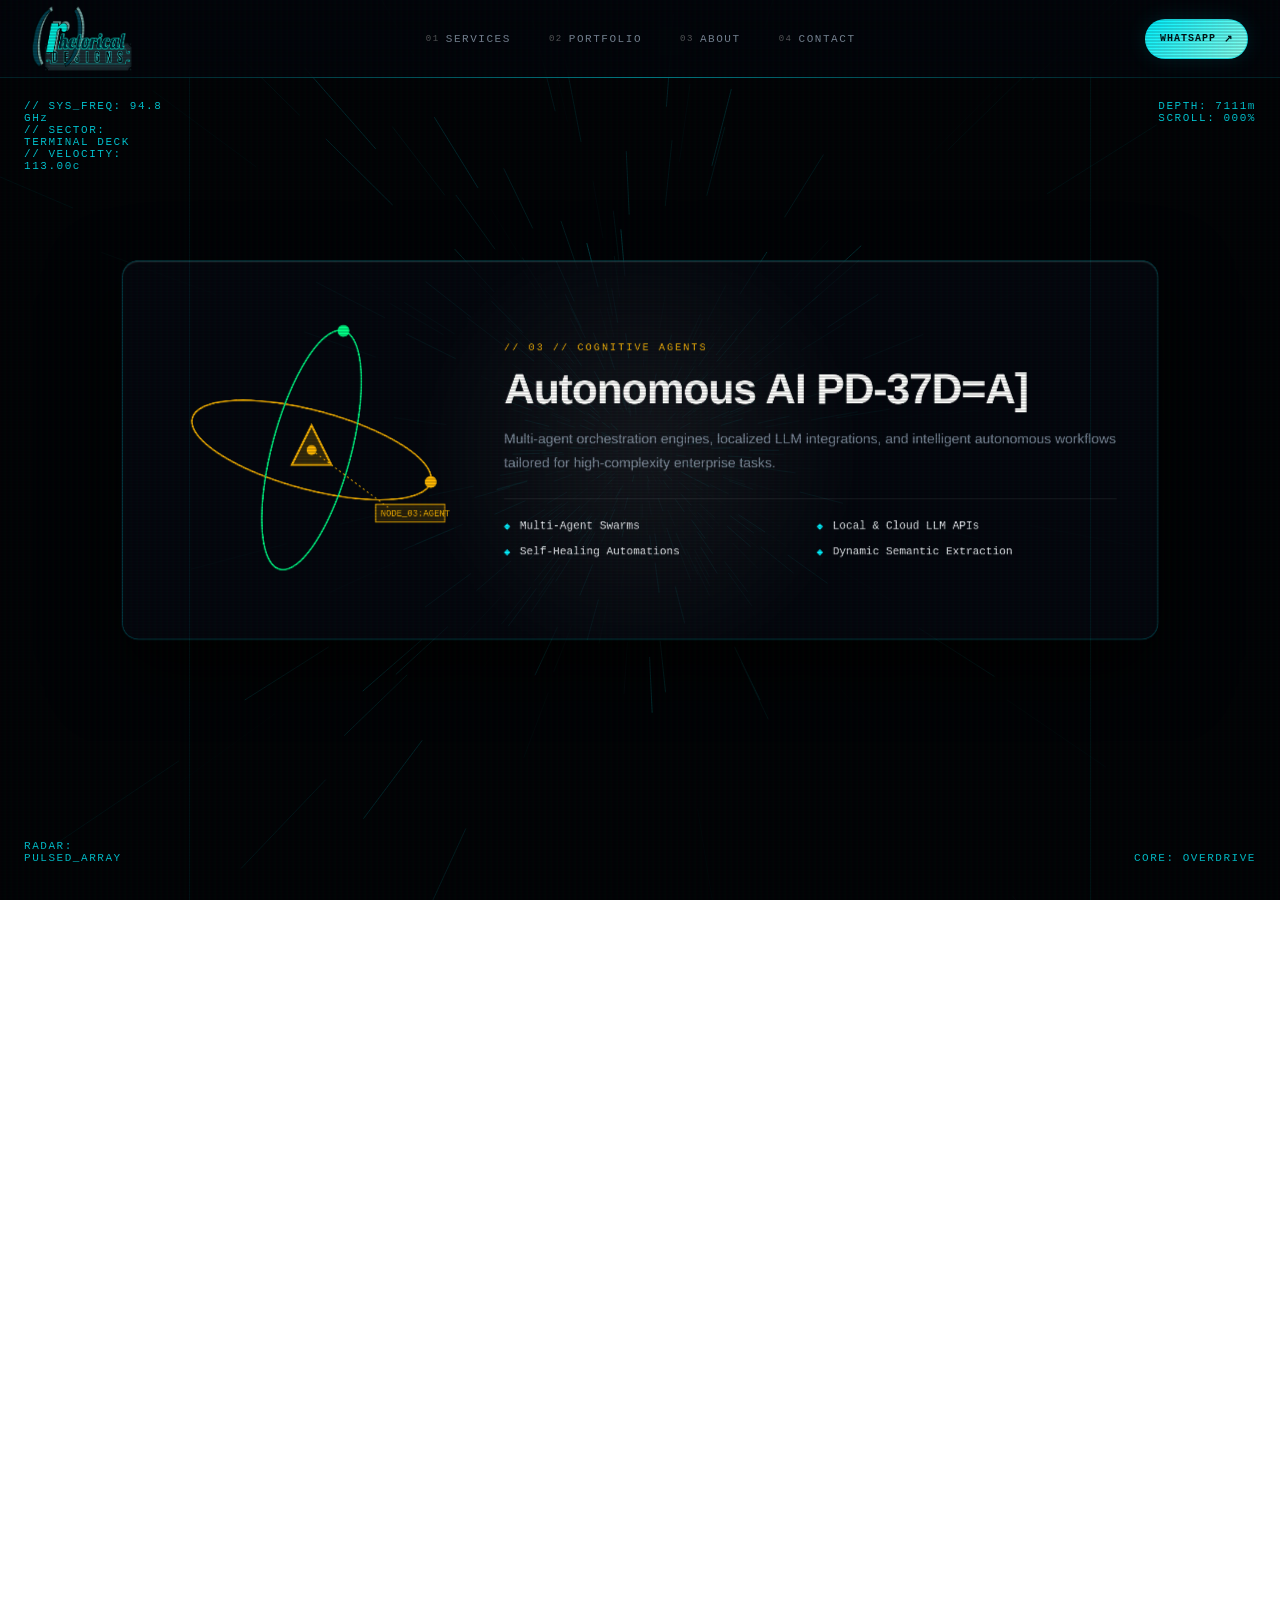
==== commit fc451b9a: "Add files via upload" ====
--- a/index.html
+++ b/index.html
@@ -742,7 +742,6 @@
 
     <div class="nav-right">
       <a class="whatsapp-cta" href="https://wa.me/27632280179" aria-label="Chat with Rhetorical Designs on WhatsApp">
-        <span class="whatsapp-cta-mark" aria-hidden="true">WA</span>
         <span>WHATSAPP</span>
         <span aria-hidden="true">↗</span>
       </a>
--- a/site-header.css
+++ b/site-header.css
@@ -101,19 +101,10 @@
   outline-offset: 3px;
 }
 
-.whatsapp-cta-mark {
-  display: grid;
-  width: 22px;
-  height: 22px;
-  place-items: center;
-  border: 1px solid currentColor;
-  border-radius: 50%;
-  font-size: 8px;
-  letter-spacing: 0;
-}
-
 @media (max-width: 960px) {
   .persistent-navbar {
+    display: grid;
+    grid-template-columns: minmax(0, 1fr) auto minmax(0, 1fr);
     height: auto;
     min-height: 72px;
     gap: 8px;
@@ -121,7 +112,9 @@
   }
 
   .nav-left {
-    order: 0;
+    grid-column: 1;
+    grid-row: 1;
+    justify-self: start;
     min-width: 0;
   }
 
@@ -135,20 +128,25 @@
 
   .mobile-menu-toggle {
     display: inline-flex;
-    order: 1;
+    grid-column: 3;
+    grid-row: 1;
+    justify-self: end;
   }
 
   .nav-right {
     display: flex !important;
-    order: 2;
+    grid-column: 2;
+    grid-row: 1;
+    justify-self: center;
     margin-left: 0;
   }
 
   .nav-center {
+    grid-column: 1 / -1;
+    grid-row: 2;
     position: static;
     inset: auto;
     transform: none;
-    order: 3;
     display: none !important;
     flex: 1 0 100%;
     width: 100%;
@@ -206,8 +204,4 @@
     padding-left: 8px;
   }
 
-  .whatsapp-cta-mark {
-    width: 20px;
-    height: 20px;
-  }
-}
+}
